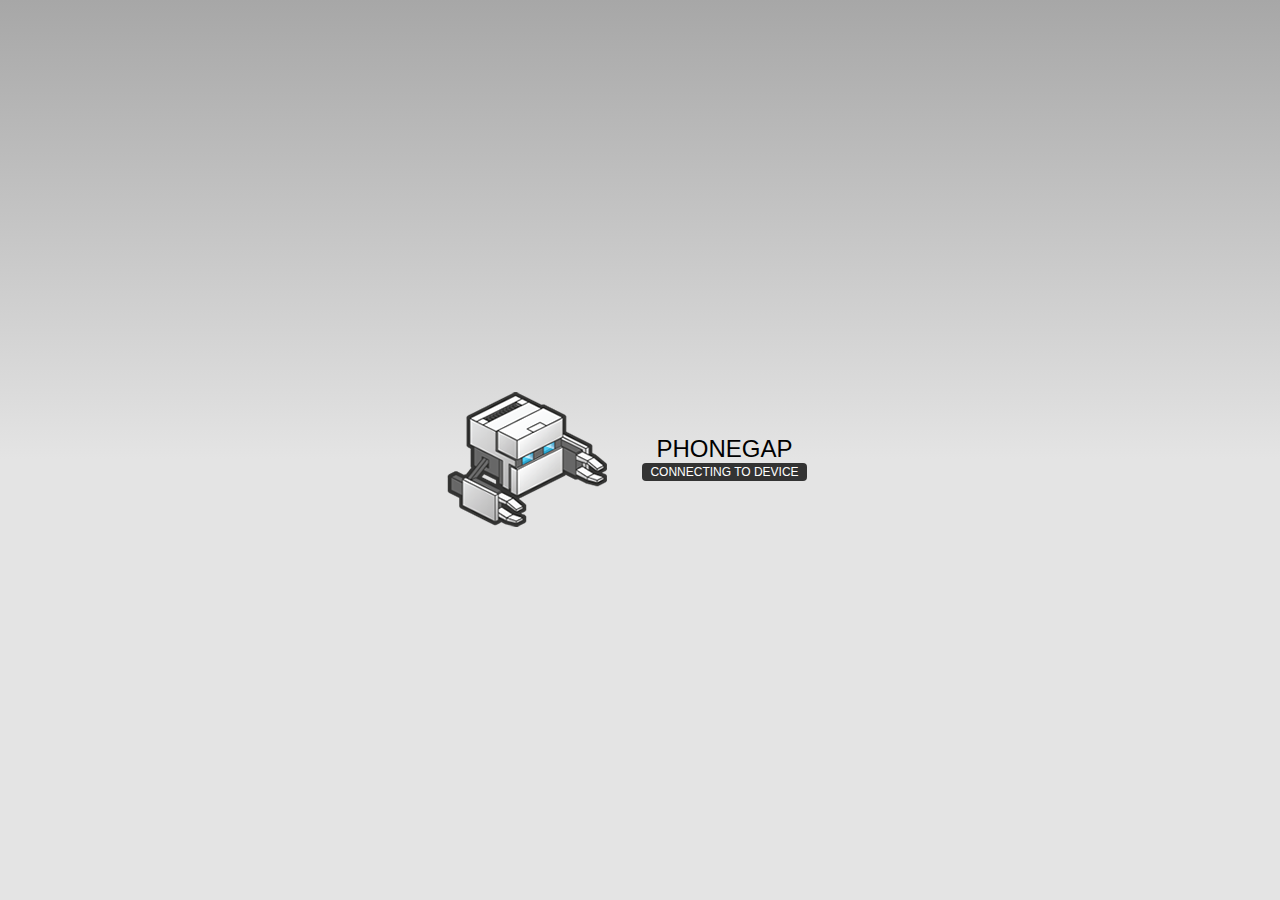
==== hello/www/index.html @ 5ea379c5 "create ios branch and added hello project" ====
<!DOCTYPE html>
<!--
    Licensed to the Apache Software Foundation (ASF) under one
    or more contributor license agreements.  See the NOTICE file
    distributed with this work for additional information
    regarding copyright ownership.  The ASF licenses this file
    to you under the Apache License, Version 2.0 (the
    "License"); you may not use this file except in compliance
    with the License.  You may obtain a copy of the License at

    http://www.apache.org/licenses/LICENSE-2.0

    Unless required by applicable law or agreed to in writing,
    software distributed under the License is distributed on an
    "AS IS" BASIS, WITHOUT WARRANTIES OR CONDITIONS OF ANY
     KIND, either express or implied.  See the License for the
    specific language governing permissions and limitations
    under the License.
-->
<html>
    <head>
        <meta charset="utf-8" />
        <meta name="format-detection" content="telephone=no" />
        <meta name="viewport" content="user-scalable=no, initial-scale=1, maximum-scale=1, minimum-scale=1, width=device-width, height=device-height, target-densitydpi=device-dpi" />
        <link rel="stylesheet" type="text/css" href="css/index.css" />
        <title>Hello World</title>
    </head>
    <body>
        <div class="app">
            <h1>PhoneGap</h1>
            <div id="deviceready" class="blink">
                <p class="event listening">Connecting to Device</p>
                <p class="event received">Device is Ready</p>
            </div>
        </div>
        <script type="text/javascript" src="phonegap.js"></script>
        <script type="text/javascript" src="js/index.js"></script>
        <script type="text/javascript">
            app.initialize();
        </script>
    </body>
</html>
---- hello/www/css/index.css ----
/*
 * Licensed to the Apache Software Foundation (ASF) under one
 * or more contributor license agreements.  See the NOTICE file
 * distributed with this work for additional information
 * regarding copyright ownership.  The ASF licenses this file
 * to you under the Apache License, Version 2.0 (the
 * "License"); you may not use this file except in compliance
 * with the License.  You may obtain a copy of the License at
 *
 * http://www.apache.org/licenses/LICENSE-2.0
 *
 * Unless required by applicable law or agreed to in writing,
 * software distributed under the License is distributed on an
 * "AS IS" BASIS, WITHOUT WARRANTIES OR CONDITIONS OF ANY
 * KIND, either express or implied.  See the License for the
 * specific language governing permissions and limitations
 * under the License.
 */
* {
    -webkit-tap-highlight-color: rgba(0,0,0,0); /* make transparent link selection, adjust last value opacity 0 to 1.0 */
}

body {
    -webkit-touch-callout: none;                /* prevent callout to copy image, etc when tap to hold */
    -webkit-text-size-adjust: none;             /* prevent webkit from resizing text to fit */
    -webkit-user-select: none;                  /* prevent copy paste, to allow, change 'none' to 'text' */
    background-color:#E4E4E4;
    background-image:linear-gradient(top, #A7A7A7 0%, #E4E4E4 51%);
    background-image:-webkit-linear-gradient(top, #A7A7A7 0%, #E4E4E4 51%);
    background-image:-ms-linear-gradient(top, #A7A7A7 0%, #E4E4E4 51%);
    background-image:-webkit-gradient(
        linear,
        left top,
        left bottom,
        color-stop(0, #A7A7A7),
        color-stop(0.51, #E4E4E4)
    );
    background-attachment:fixed;
    font-family:'HelveticaNeue-Light', 'HelveticaNeue', Helvetica, Arial, sans-serif;
    font-size:12px;
    height:100%;
    margin:0px;
    padding:0px;
    text-transform:uppercase;
    width:100%;
}

/* Portrait layout (default) */
.app {
    background:url(../img/logo.png) no-repeat center top; /* 170px x 200px */
    position:absolute;             /* position in the center of the screen */
    left:50%;
    top:50%;
    height:50px;                   /* text area height */
    width:225px;                   /* text area width */
    text-align:center;
    padding:180px 0px 0px 0px;     /* image height is 200px (bottom 20px are overlapped with text) */
    margin:-115px 0px 0px -112px;  /* offset vertical: half of image height and text area height */
                                   /* offset horizontal: half of text area width */
}

/* Landscape layout (with min-width) */
@media screen and (min-aspect-ratio: 1/1) and (min-width:400px) {
    .app {
        background-position:left center;
        padding:75px 0px 75px 170px;  /* padding-top + padding-bottom + text area = image height */
        margin:-90px 0px 0px -198px;  /* offset vertical: half of image height */
                                      /* offset horizontal: half of image width and text area width */
    }
}

h1 {
    font-size:24px;
    font-weight:normal;
    margin:0px;
    overflow:visible;
    padding:0px;
    text-align:center;
}

.event {
    border-radius:4px;
    -webkit-border-radius:4px;
    color:#FFFFFF;
    font-size:12px;
    margin:0px 30px;
    padding:2px 0px;
}

.event.listening {
    background-color:#333333;
    display:block;
}

.event.received {
    background-color:#4B946A;
    display:none;
}

@keyframes fade {
    from { opacity: 1.0; }
    50% { opacity: 0.4; }
    to { opacity: 1.0; }
}
 
@-webkit-keyframes fade {
    from { opacity: 1.0; }
    50% { opacity: 0.4; }
    to { opacity: 1.0; }
}
 
.blink {
    animation:fade 3000ms infinite;
    -webkit-animation:fade 3000ms infinite;
}
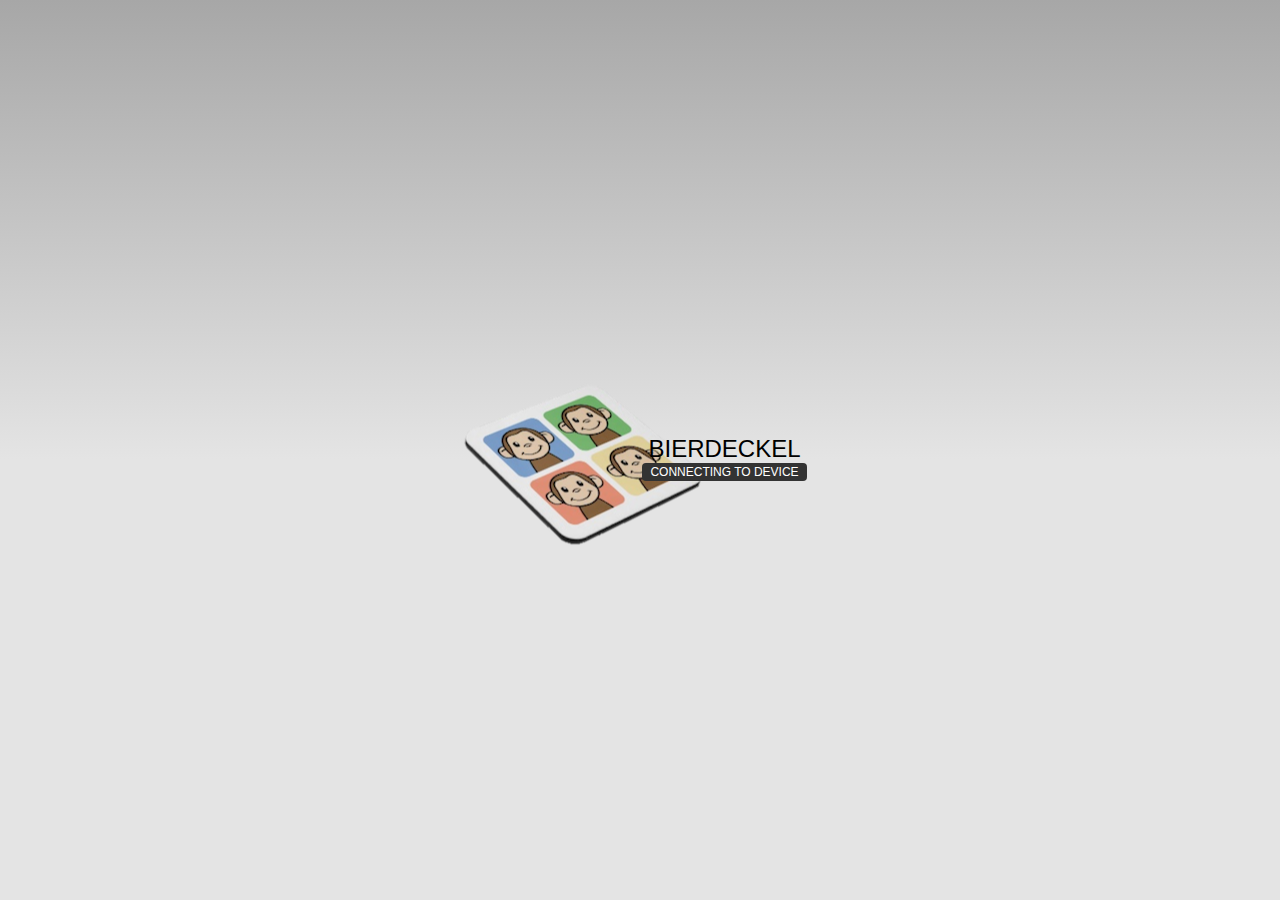
==== commit 8af54355: "added plugins and changed index.html" ====
--- a/hello/www/index.html
+++ b/hello/www/index.html
@@ -27,10 +27,10 @@
     </head>
     <body>
         <div class="app">
-            <h1>PhoneGap</h1>
+            <h1>Bierdeckel</h1>
             <div id="deviceready" class="blink">
                 <p class="event listening">Connecting to Device</p>
-                <p class="event received">Device is Ready</p>
+                <p class="event received">Loading is Finished</p>
             </div>
         </div>
         <script type="text/javascript" src="phonegap.js"></script>
